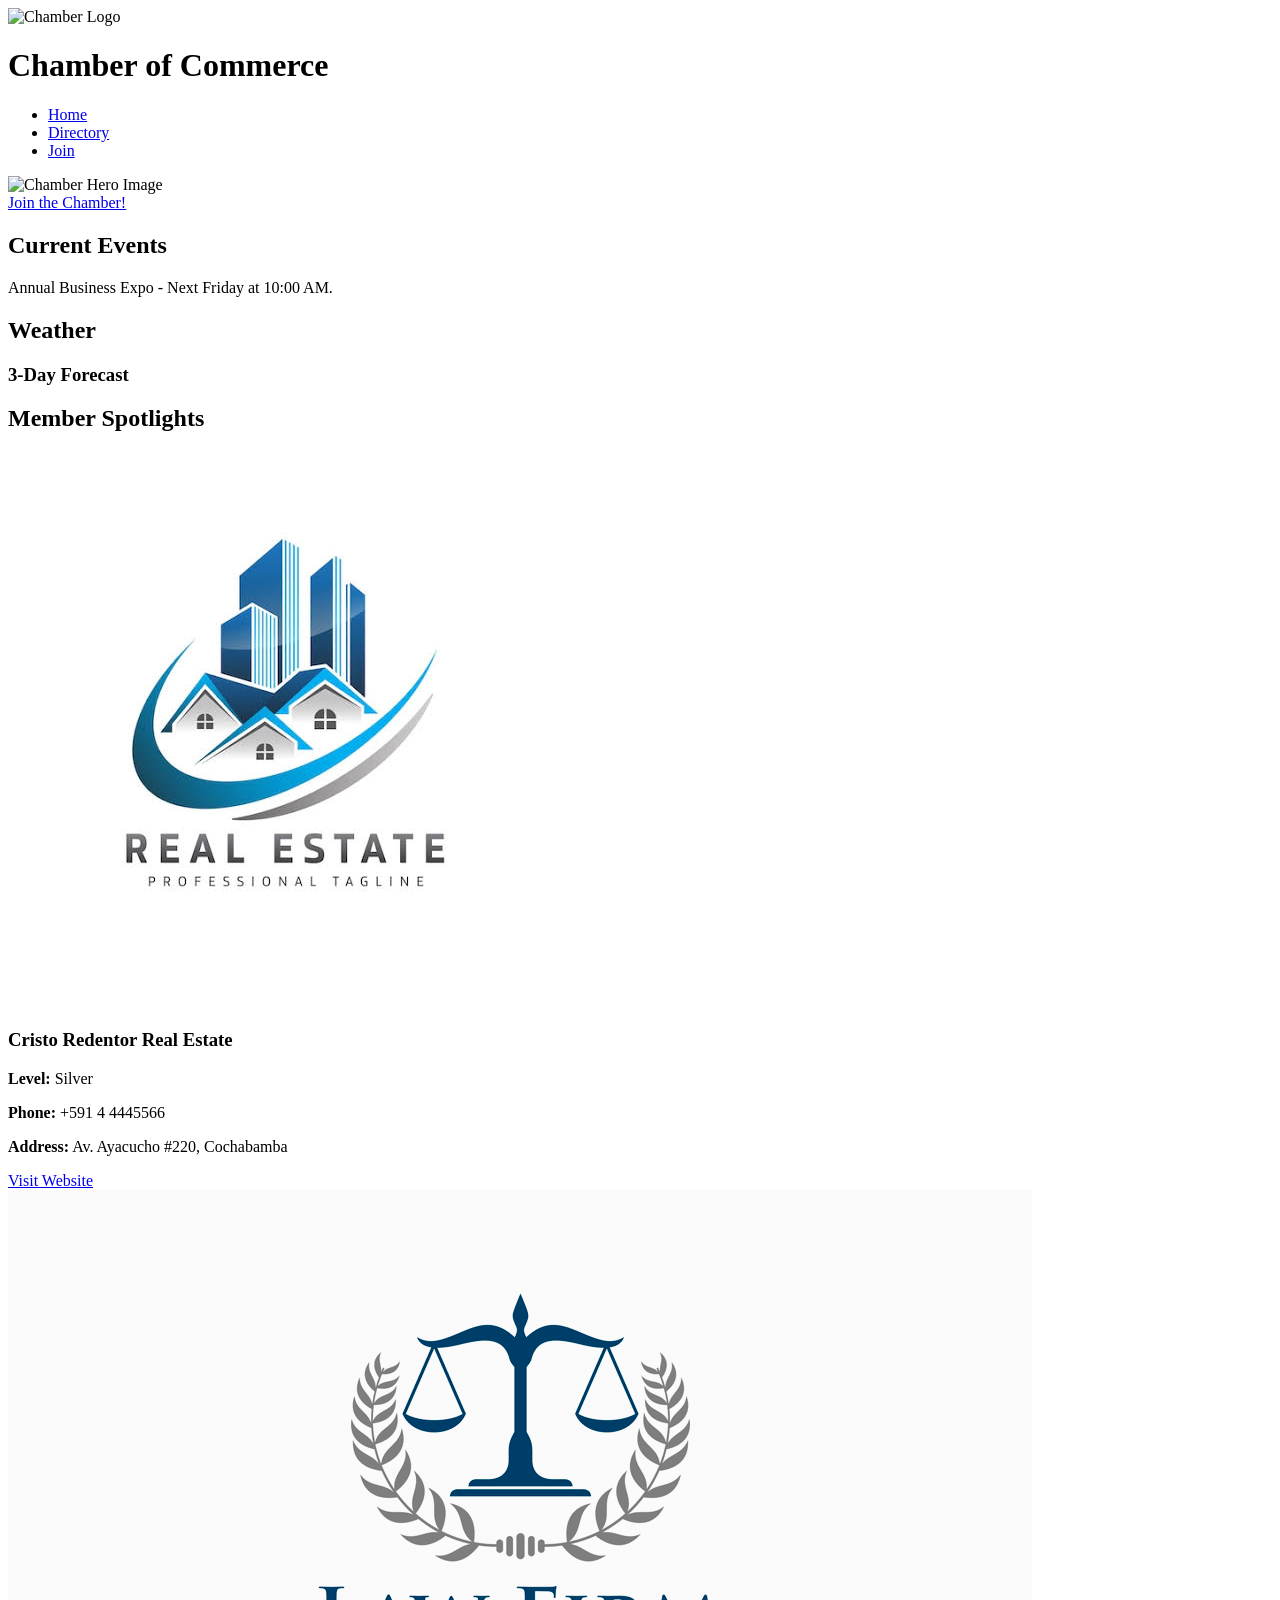
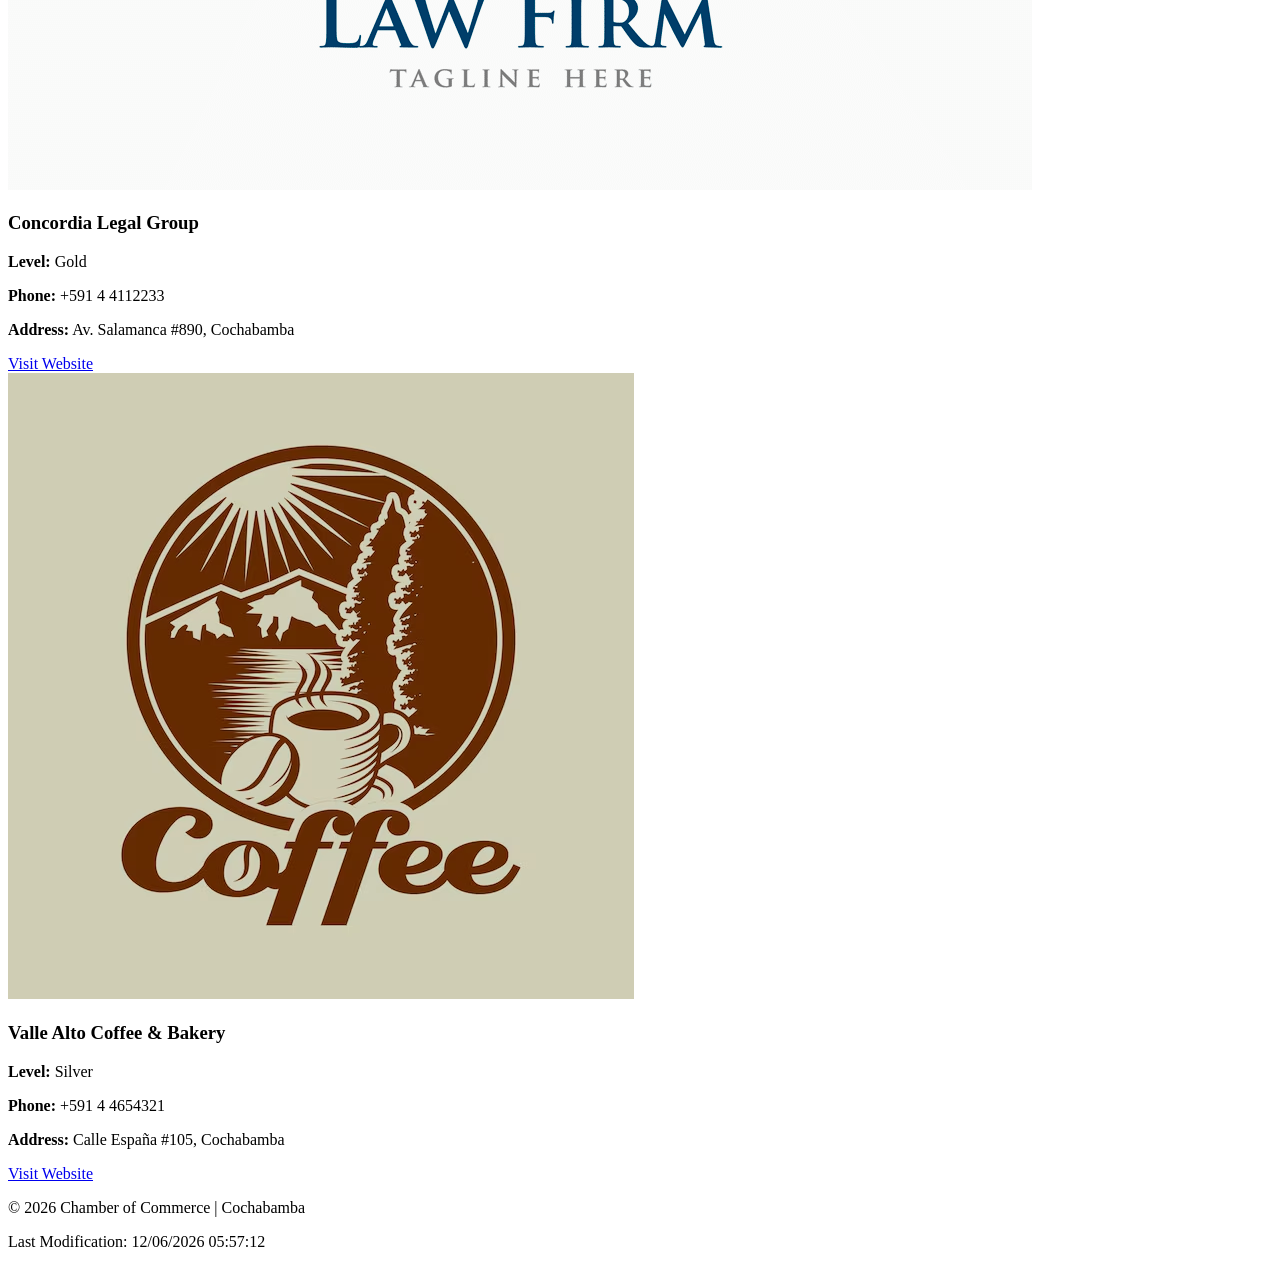
==== chamber/index.html @ 1116f96e "Complete W03 Chamber Home Page assignment" ====
<!DOCTYPE html>
<html lang="en">

<head>
    <meta charset="UTF-8">
    <meta name="viewport" content="width=device-width, initial-scale=1.0">
    <title>Chamber of Commerce - Home</title>
    <meta name="description" content="Home page for the Chamber of Commerce.">
    <link rel="stylesheet" href="styles/styles.css">
    <script src="scripts/dates.js" defer></script>
    <script src="scripts/navigation.js" defer></script>
    <script src="scripts/weather.js" defer></script>
    <script src="scripts/spotlights.js" defer></script>
</head>

<body>

    <header>
        <div class="logo-container">
            <img src="images/logo.png" alt="Chamber Logo">
            <h1>Chamber of Commerce</h1>
        </div>
    </header>

    <nav>
        <ul>
            <li><a href="index.html" class="active">Home</a></li>
            <li><a href="directory.html">Directory</a></li>
            <li><a href="join.html">Join</a></li>
        </ul>
    </nav>

    <main>
        <!-- Hero Section with CTA -->
        <section class="hero">
            <img src="images/cochabamba.jpg" alt="Chamber Hero Image" class="hero-img">
            <div class="cta">
                <a href="join.html" class="cta-button">Join the Chamber!</a>
            </div>
        </section>

        <!-- Events Section -->
        <section class="events">
            <h2>Current Events</h2>
            <p>Annual Business Expo - Next Friday at 10:00 AM.</p>
        </section>

        <!-- Weather Section -->
        <section class="weather">
            <h2>Weather</h2>
            <div id="weather-current"></div>
            <h3>3-Day Forecast</h3>
            <div id="weather-forecast"></div>
        </section>

        <!-- Spotlights Section -->
        <section class="spotlights">
            <h2>Member Spotlights</h2>
            <div id="spotlight-cards"></div>
        </section>
    </main>

    <footer>
        <p>&copy; <span id="currentyear"></span> Chamber of Commerce | Cochabamba</p>
        <p id="lastModified"></p>
    </footer>

</body>

</html>
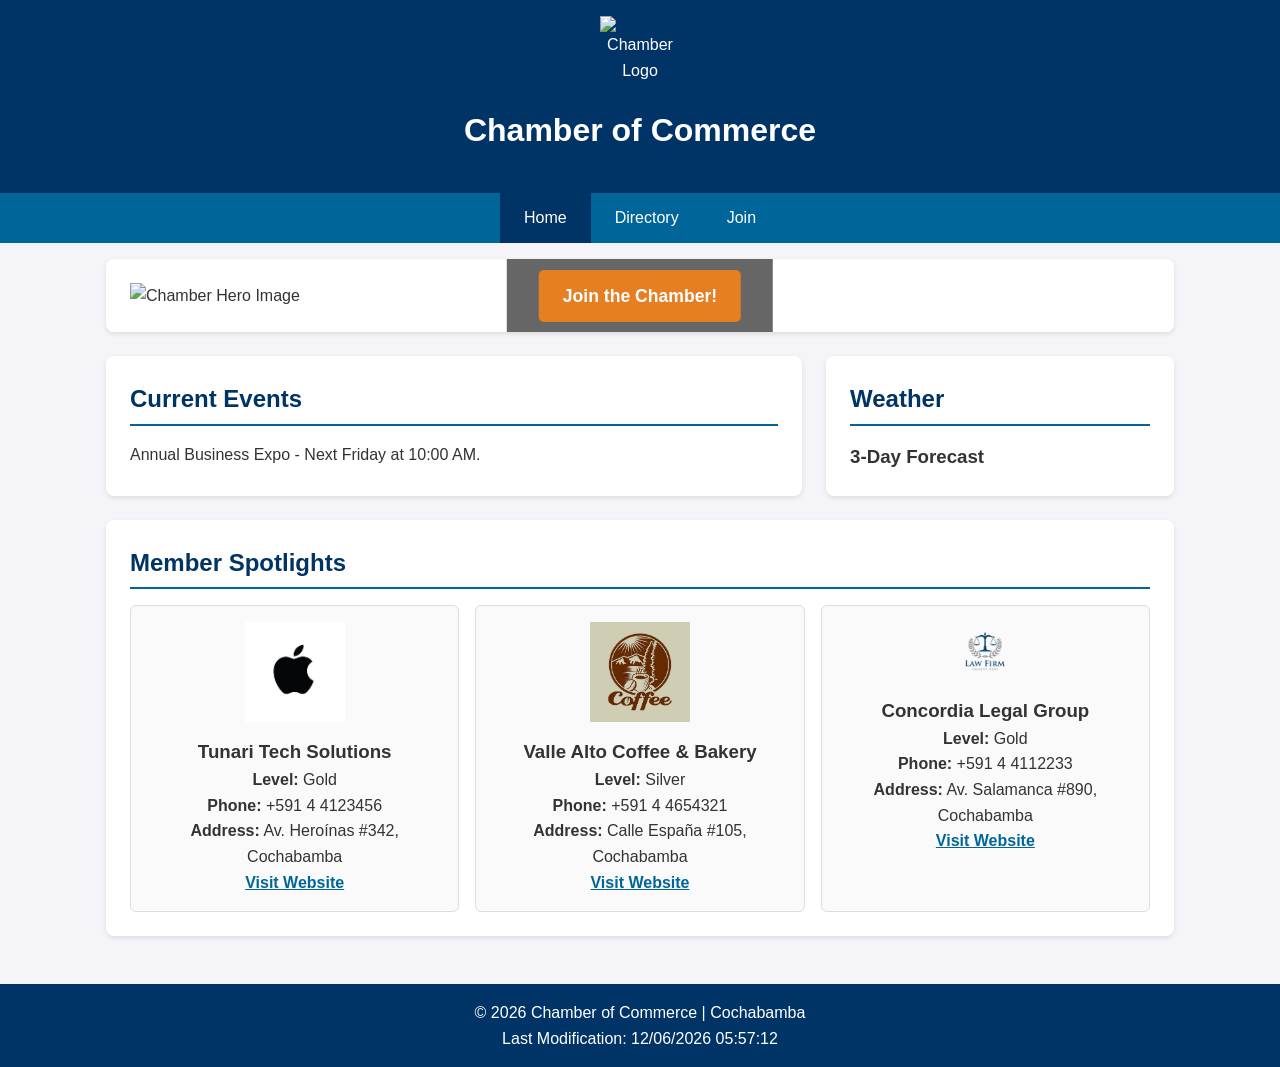
==== commit 96d2ada0: "Complete structure and styles for W03 assignment" ====
--- a/chamber/index.html
+++ b/chamber/index.html
@@ -6,7 +6,13 @@
     <meta name="viewport" content="width=device-width, initial-scale=1.0">
     <title>Chamber of Commerce - Home</title>
     <meta name="description" content="Home page for the Chamber of Commerce.">
-    <link rel="stylesheet" href="styles/styles.css">
+
+    <!-- CSS Styles -->
+    <link rel="stylesheet" href="styles/normalize.css">
+    <link rel="stylesheet" href="styles/small.css">
+    <link rel="stylesheet" href="styles/larger.css">
+
+    <!-- JS Scripts -->
     <script src="scripts/dates.js" defer></script>
     <script src="scripts/navigation.js" defer></script>
     <script src="scripts/weather.js" defer></script>
@@ -31,7 +37,7 @@
     </nav>
 
     <main>
-        <!-- Hero Section with CTA -->
+        <!-- Hero Section -->
         <section class="hero">
             <img src="images/cochabamba.jpg" alt="Chamber Hero Image" class="hero-img">
             <div class="cta">
--- a/chamber/styles/small.css
+++ b/chamber/styles/small.css
@@ -0,0 +1,149 @@
+:root {
+    --primary-color: #003366;
+    --secondary-color: #006699;
+    --accent-color: #e67e22;
+    --bg-color: #f4f4f9;
+    --card-bg: #ffffff;
+    --text-color: #333333;
+}
+
+* {
+    box-sizing: border-box;
+    margin: 0;
+    padding: 0;
+}
+
+body {
+    font-family: Arial, sans-serif;
+    background-color: var(--bg-color);
+    color: var(--text-color);
+    line-height: 1.6;
+}
+
+/* Header */
+header {
+    background-color: var(--primary-color);
+    color: white;
+    padding: 1rem;
+    text-align: center;
+}
+
+header img {
+    max-width: 80px;
+    height: auto;
+}
+
+/* Navigation */
+nav {
+    background-color: var(--secondary-color);
+}
+
+nav ul {
+    display: flex;
+    flex-direction: column;
+    list-style: none;
+    text-align: center;
+}
+
+nav a {
+    color: white;
+    text-decoration: none;
+    padding: 0.75rem 1.5rem;
+    display: block;
+}
+
+nav a:hover,
+nav a.active {
+    background-color: var(--primary-color);
+}
+
+/* Main Layout */
+main {
+    padding: 1rem;
+    display: grid;
+    grid-template-columns: 1fr;
+    gap: 1.5rem;
+}
+
+/* Hero Section & Call To Action */
+.hero {
+    position: relative;
+    border-radius: 8px;
+    overflow: hidden;
+}
+
+.hero-img {
+    width: 100%;
+    height: auto;
+    display: block;
+}
+
+.cta {
+    text-align: center;
+    margin-top: 1rem;
+}
+
+.cta-button {
+    background-color: var(--accent-color);
+    color: white;
+    padding: 0.75rem 1.5rem;
+    text-decoration: none;
+    font-weight: bold;
+    border-radius: 5px;
+    font-size: 1.1rem;
+    display: inline-block;
+}
+
+.cta-button:hover {
+    background-color: #d35400;
+}
+
+/* Sections & Cards */
+section {
+    background-color: var(--card-bg);
+    padding: 1.5rem;
+    border-radius: 8px;
+    box-shadow: 0 2px 5px rgba(0, 0, 0, 0.1);
+}
+
+h2 {
+    color: var(--primary-color);
+    border-bottom: 2px solid var(--secondary-color);
+    margin-bottom: 1rem;
+    padding-bottom: 0.3rem;
+}
+
+/* Spotlights */
+#spotlight-cards {
+    display: grid;
+    grid-template-columns: 1fr;
+    gap: 1rem;
+}
+
+.card {
+    border: 1px solid #ddd;
+    border-radius: 6px;
+    padding: 1rem;
+    text-align: center;
+    background-color: #fafafa;
+}
+
+.card img {
+    max-width: 100px;
+    height: auto;
+    margin-bottom: 0.5rem;
+}
+
+.card a {
+    color: var(--secondary-color);
+    font-weight: bold;
+}
+
+/* Footer */
+footer {
+    background-color: var(--primary-color);
+    color: white;
+    text-align: center;
+    padding: 1rem;
+    margin-top: 2rem;
+}
--- a/chamber/styles/larger.css
+++ b/chamber/styles/larger.css
@@ -0,0 +1,32 @@
+@media (min-width: 38em) {
+    nav ul {
+        flex-direction: row;
+        justify-content: center;
+    }
+
+    main {
+        max-width: 1100px;
+        margin: 0 auto;
+        grid-template-columns: 2fr 1fr;
+    }
+
+    .hero,
+    .spotlights {
+        grid-column: 1 / -1;
+    }
+
+    .cta {
+        position: absolute;
+        top: 50%;
+        left: 50%;
+        transform: translate(-50%, -50%);
+        background-color: rgba(0, 0, 0, 0.6);
+        padding: 1.5rem 2rem;
+        border-radius: 8px;
+        margin-top: 0;
+    }
+
+    #spotlight-cards {
+        grid-template-columns: repeat(3, 1fr);
+    }
+}
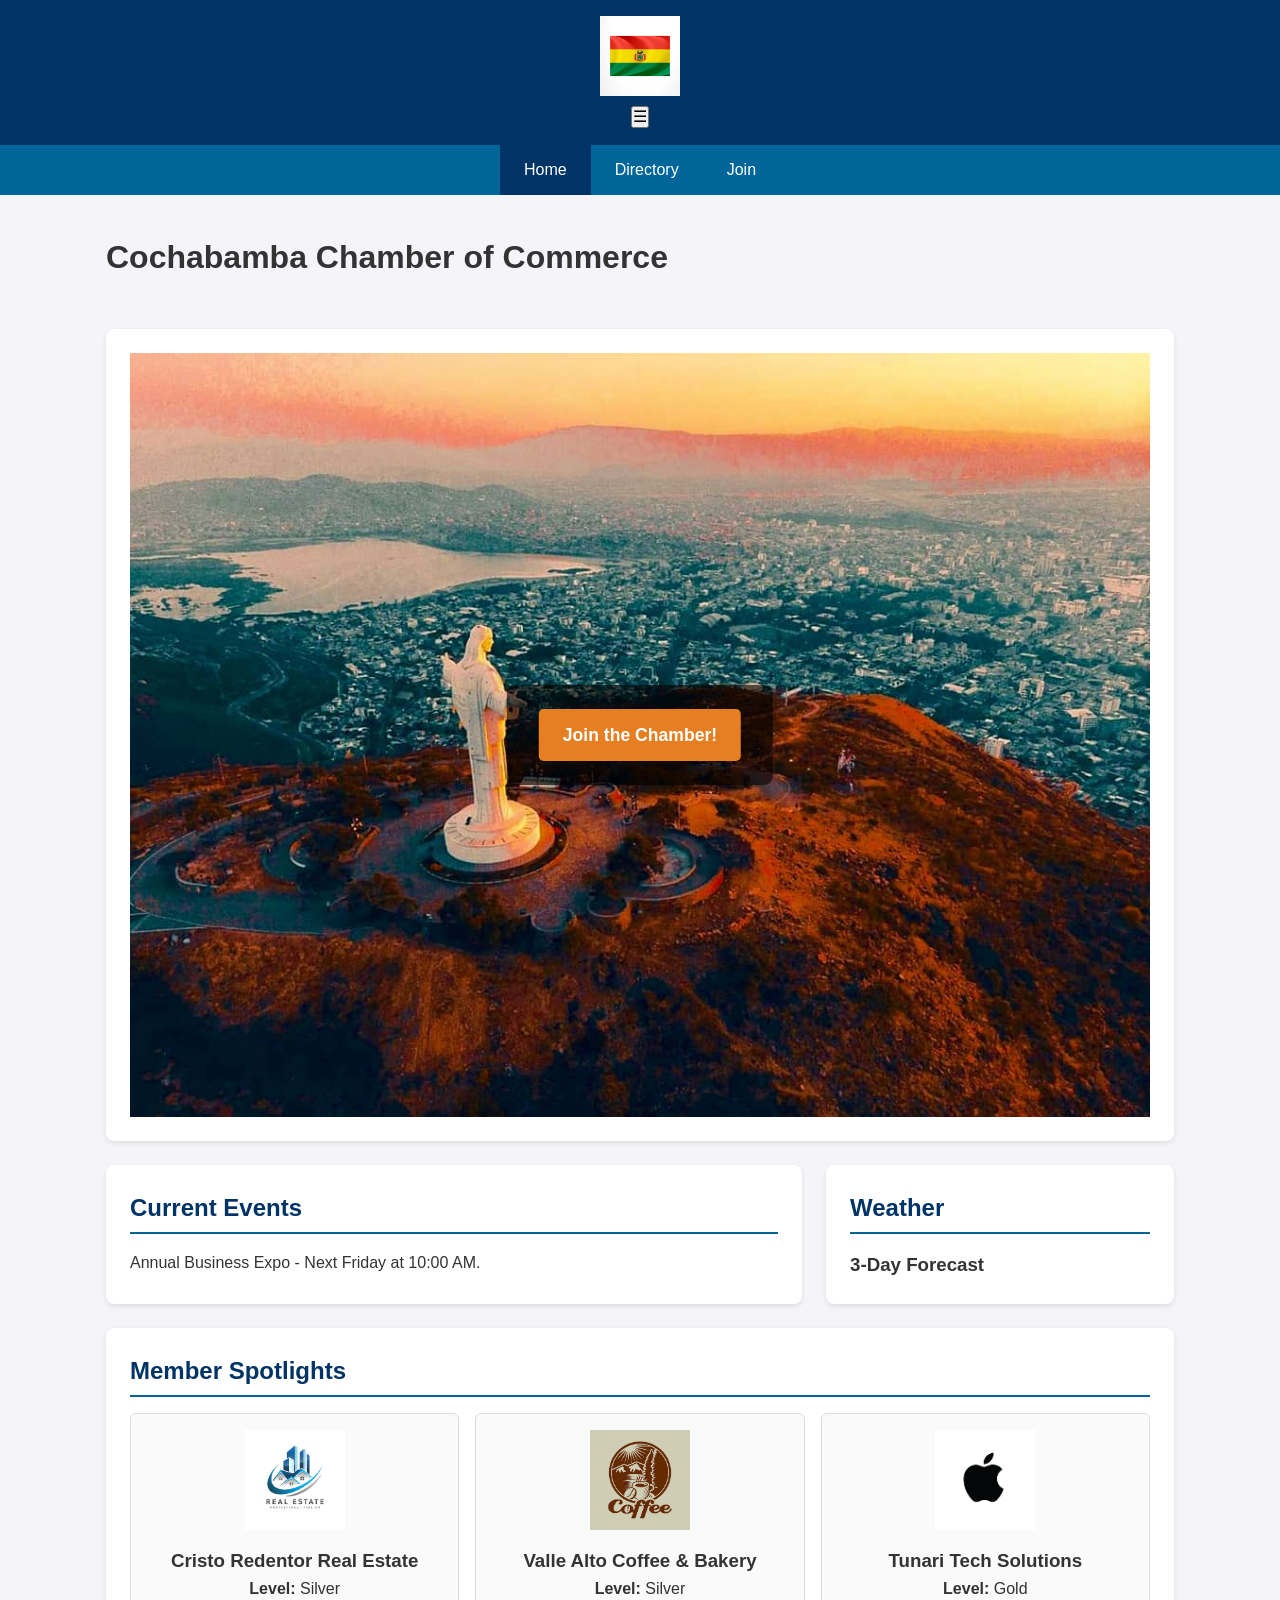
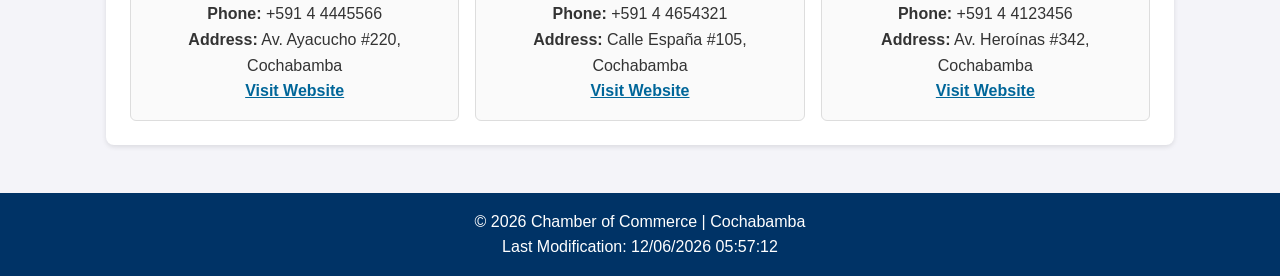
==== commit a0b79e4c: "Fix image paths, metadata and audit tool requirements for W03" ====
--- a/chamber/index.html
+++ b/chamber/index.html
@@ -4,8 +4,25 @@
 <head>
     <meta charset="UTF-8">
     <meta name="viewport" content="width=device-width, initial-scale=1.0">
-    <title>Chamber of Commerce - Home</title>
-    <meta name="description" content="Home page for the Chamber of Commerce.">
+    <title>Chamber of Commerce - Home Page</title>
+    <meta name="description"
+        content="Official home page for the Cochabamba Chamber of Commerce. Connecting businesses, supporting local economy, and fostering community growth.">
+    <meta name="author" content="Rich Kevin Panozo Vargas">
+
+    <!-- Favicon -->
+    <link rel="icon" href="images/favicon.png" type="image/png">
+
+    <!-- Open Graph Meta Tags -->
+    <meta property="og:title" content="Cochabamba Chamber of Commerce - Home Page">
+    <meta property="og:description"
+        content="Discover commercial opportunities, local events, and business member spotlights at the Cochabamba Chamber of Commerce.">
+    <meta property="og:image" content="https://kelvin1511.github.io/wdd231/chamber/images/cochabamba.jpg">
+    <meta property="og:url" content="https://kelvin1511.github.io/wdd231/chamber/index.html">
+
+    <!-- Google Fonts -->
+    <link rel="preconnect" href="https://fonts.googleapis.com">
+    <link rel="preconnect" href="https://fonts.gstatic.com" crossorigin>
+    <link href="https://fonts.googleapis.com/css2?family=Roboto:wght@400;700&display=swap" rel="stylesheet">
 
     <!-- CSS Styles -->
     <link rel="stylesheet" href="styles/normalize.css">
@@ -23,12 +40,12 @@
 
     <header>
         <div class="logo-container">
-            <img src="images/logo.png" alt="Chamber Logo">
-            <h1>Chamber of Commerce</h1>
+            <img src="images/logo.webp" alt="Cochabamba Chamber Logo">
         </div>
+        <button id="menu-button" aria-label="Toggle navigation menu">☰</button>
     </header>
 
-    <nav>
+    <nav id="primary-nav">
         <ul>
             <li><a href="index.html" class="active">Home</a></li>
             <li><a href="directory.html">Directory</a></li>
@@ -37,9 +54,12 @@
     </nav>
 
     <main>
+        <!-- Single H1 element inside main element for SEO & Accessibility Audit -->
+        <h1>Cochabamba Chamber of Commerce</h1>
+
         <!-- Hero Section -->
         <section class="hero">
-            <img src="images/cochabamba.jpg" alt="Chamber Hero Image" class="hero-img">
+            <img src="images/cochabamba.jpg" alt="Panoramic view of Cochabamba city" class="hero-img">
             <div class="cta">
                 <a href="join.html" class="cta-button">Join the Chamber!</a>
             </div>
